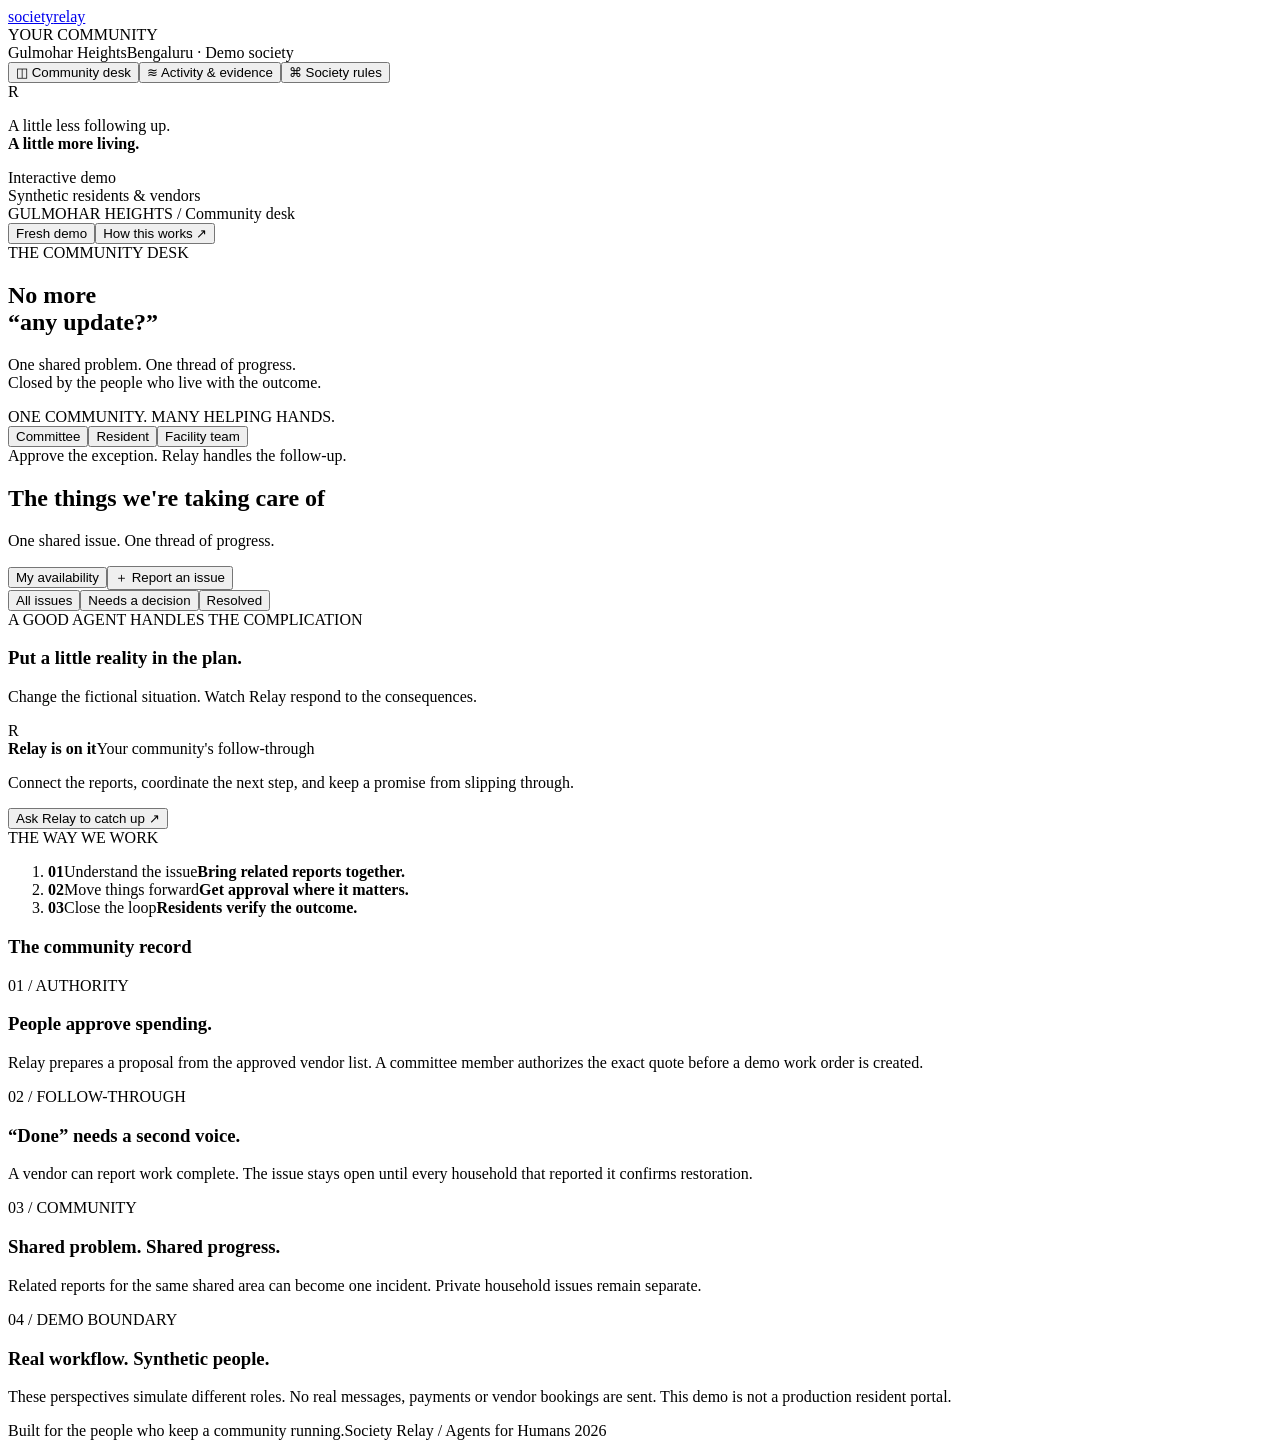
==== relay/static/index.html @ 0a7475ea "Build Society Relay with verified community maintenance workflows" ====
<!doctype html>
<html lang="en"><head><meta charset="utf-8"><meta name="viewport" content="width=device-width,initial-scale=1"><meta name="theme-color" content="#112b37"><title>Society Relay · A little less following up</title><link rel="icon" href="/static/mark.svg" type="image/svg+xml"><link rel="stylesheet" href="/static/style.css"><script defer src="/static/app.js"></script></head>
<body>
<aside class="sidebar"><a class="brand" href="/" aria-label="Society Relay home"><img src="/static/mark.svg" alt=""><span>society<span class="brand-light">relay</span></span></a><div class="society-label">YOUR COMMUNITY</div><div class="society-name">Gulmohar Heights<span>Bengaluru · Demo society</span></div><nav><button class="nav active" data-view="overview"><span>◫</span> Community desk</button><button class="nav" data-view="activity"><span>≋</span> Activity & evidence</button><button class="nav" data-view="policy"><span>⌘</span> Society rules</button></nav><div class="sidebar-bottom"><div class="relay-mark">R</div><p>A little less following up.<br><strong>A little more living.</strong></p><div class="demo-note">Interactive demo<br>Synthetic residents & vendors</div></div></aside>
<main><header class="topbar"><div><span class="eyebrow">GULMOHAR HEIGHTS</span><span class="crumb"> / Community desk</span></div><div class="toolbar-actions"><button class="outline compact" id="new-demo-btn">Fresh demo</button><button class="outline compact" id="guide-btn">How this works <span>↗</span></button></div></header>
<section class="page-heading"><div><div class="eyebrow teal">THE COMMUNITY DESK</div><h1>No more<br><span>“any update?”</span></h1><p>One shared problem. One thread of progress.<br>Closed by the people who live with the outcome.</p></div><div class="building-art" aria-hidden="true"><div class="sun"></div><div class="building small"><i></i><i></i><i></i><i></i><i></i><i></i></div><div class="building tall"><i></i><i></i><i></i><i></i><i></i><i></i><i></i><i></i><i></i><i></i><i></i><i></i></div><div class="building medium"><i></i><i></i><i></i><i></i><i></i><i></i><i></i><i></i><i></i></div><div class="ground"></div><span>ONE COMMUNITY. MANY HELPING HANDS.</span></div></section>
<div class="workspace-toolbar"><div class="roles" aria-label="Demo perspective"><button class="selected" data-role="committee">Committee</button><button data-role="resident">Resident</button><button data-role="vendor">Facility team</button></div><div class="role-hint" id="role-hint">Approve the exception. Relay handles the follow-up.</div></div>
<section class="metrics" id="metrics" aria-label="Community summary"></section>
<div class="content-head"><div><h2 id="view-title">The things we're taking care of</h2><p id="view-subtitle">One shared issue. One thread of progress.</p></div><div class="toolbar-actions"><button class="outline" id="availability-btn">My availability</button><button class="primary" id="report-btn">＋ Report an issue</button></div></div>
<div id="error" class="error hidden" role="alert"></div>
<section id="overview" class="view"><div class="workspace-grid"><div><div class="filters"><button class="selected" data-filter="all">All issues</button><button data-filter="decision">Needs a decision</button><button data-filter="resolved">Resolved</button></div><div id="incidents"></div><section class="stress-lab"><div class="eyebrow teal">A GOOD AGENT HANDLES THE COMPLICATION</div><h3>Put a little reality in the plan.</h3><p>Change the fictional situation. Watch Relay respond to the consequences.</p><div id="complications"></div></section></div><aside class="relay-panel"><div class="panel-label"><span class="relay-icon">R</span><div><strong>Relay is on it</strong><span id="agent-status">Your community's follow-through</span></div></div><p id="agent-description">Connect the reports, coordinate the next step, and keep a promise from slipping through.</p><button id="agent-btn" class="outline full">Ask Relay to catch up <span>↗</span></button><div id="agent-team" class="agent-team"></div><div class="divider"></div><div class="eyebrow">THE WAY WE WORK</div><ol class="principles"><li><b>01</b><span>Understand the issue<strong>Bring related reports together.</strong></span></li><li><b>02</b><span>Move things forward<strong>Get approval where it matters.</strong></span></li><li><b>03</b><span>Close the loop<strong>Residents verify the outcome.</strong></span></li></ol><div class="provider" id="provider"></div></aside></div></section>
<section id="activity" class="view hidden"><div id="runs"></div><h3 class="section-label">The community record</h3><div id="all-events"></div></section>
<section id="policy" class="view hidden"><div class="policy-grid"><article><span>01 / AUTHORITY</span><h3>People approve spending.</h3><p>Relay prepares a proposal from the approved vendor list. A committee member authorizes the exact quote before a demo work order is created.</p></article><article><span>02 / FOLLOW-THROUGH</span><h3>“Done” needs a second voice.</h3><p>A vendor can report work complete. The issue stays open until every household that reported it confirms restoration.</p></article><article><span>03 / COMMUNITY</span><h3>Shared problem. Shared progress.</h3><p>Related reports for the same shared area can become one incident. Private household issues remain separate.</p></article><article><span>04 / DEMO BOUNDARY</span><h3>Real workflow. Synthetic people.</h3><p>These perspectives simulate different roles. No real messages, payments or vendor bookings are sent. This demo is not a production resident portal.</p></article></div></section>
<footer><span>Built for the people who keep a community running.</span><span>Society Relay / Agents for Humans 2026</span></footer></main>
<dialog id="report-dialog"><form id="report-form"><div class="dialog-head"><div><span class="eyebrow teal">LET'S GET IT SORTED</span><h2>What needs attention?</h2></div><button type="button" class="icon-btn" data-close="report-dialog" aria-label="Close report form">×</button></div><label>Your apartment<input name="unit" value="A-304" maxlength="20" required pattern="[A-Za-z0-9 -]+"></label><div class="form-row"><label>Area<select name="area"><option>Tower A</option><option>Tower B</option><option>Clubhouse</option><option>My apartment</option></select></label><label>Category<select name="category"><option value="water">Water supply</option><option value="electricity">Electrical</option><option value="general">General maintenance</option></select></label></div><label>Who does this affect?<select name="scope"><option value="shared">A shared community area</option><option value="private">Just my household</option></select></label><label>Tell us what's happening<textarea name="text" minlength="12" maxlength="1200" placeholder="For example: There's no water in Tower A this morning. Both kitchen and bathroom taps are dry." required rows="4"></textarea></label><p class="form-note">Use fictional information in this public demo.</p><button class="primary full" type="submit">Send to the community desk →</button></form></dialog>
<dialog id="detail-dialog"><div id="detail-content"></div></dialog>
<dialog id="guide-dialog"><div class="dialog-head"><div><span class="eyebrow teal">TAKE A LOOK AROUND</span><h2>One issue. Three perspectives.</h2></div><button class="icon-btn" data-close="guide-dialog" aria-label="Close guide">×</button></div><p>Load the water-supply example, then let Relay connect the reports and prepare a proposal.</p><ol class="guide-steps"><li><strong>Committee:</strong> review and approve the fixed quote.</li><li><strong>Facility team:</strong> report a delay and let Relay catch it, or report completed work.</li><li><strong>Resident:</strong> confirm restoration for each reporting household. Only then does the issue close.</li></ol><p>Activity & evidence shows actual tool calls and distinguishes a live AI model from test fixtures. All people, quotes and work orders are synthetic.</p><button class="primary full" data-close="guide-dialog">Let's try it →</button></dialog>
<dialog id="availability-dialog"><form id="availability-form"><div class="dialog-head"><div><span class="eyebrow teal">A VISIT THAT WORKS FOR YOU</span><h2>When does a visit work for you?</h2></div><button type="button" class="icon-btn" data-close="availability-dialog" aria-label="Close availability">×</button></div><label>Demo household<select name="unit"><option>A-304</option><option>A-502</option></select></label><p class="form-note">Tomorrow · Asia/Kolkata. Choose every time that works. Relay finds the overlap with other households and the maintenance team.</p><div class="availability-choices"><label><input type="checkbox" name="slot" value="morning">10:00–11:00</label><label><input type="checkbox" name="slot" value="midday">12:00–13:00</label><label><input type="checkbox" name="slot" value="afternoon">15:00–16:00</label><label><input type="checkbox" name="slot" value="evening">17:00–18:00</label></div><p class="form-note">The society's quiet-hour rule excludes midday visits, even if a resident selects one.</p><button class="primary full">Save & replan the shared visit →</button></form></dialog><div id="toast" class="toast hidden" role="status"></div>
</body></html>
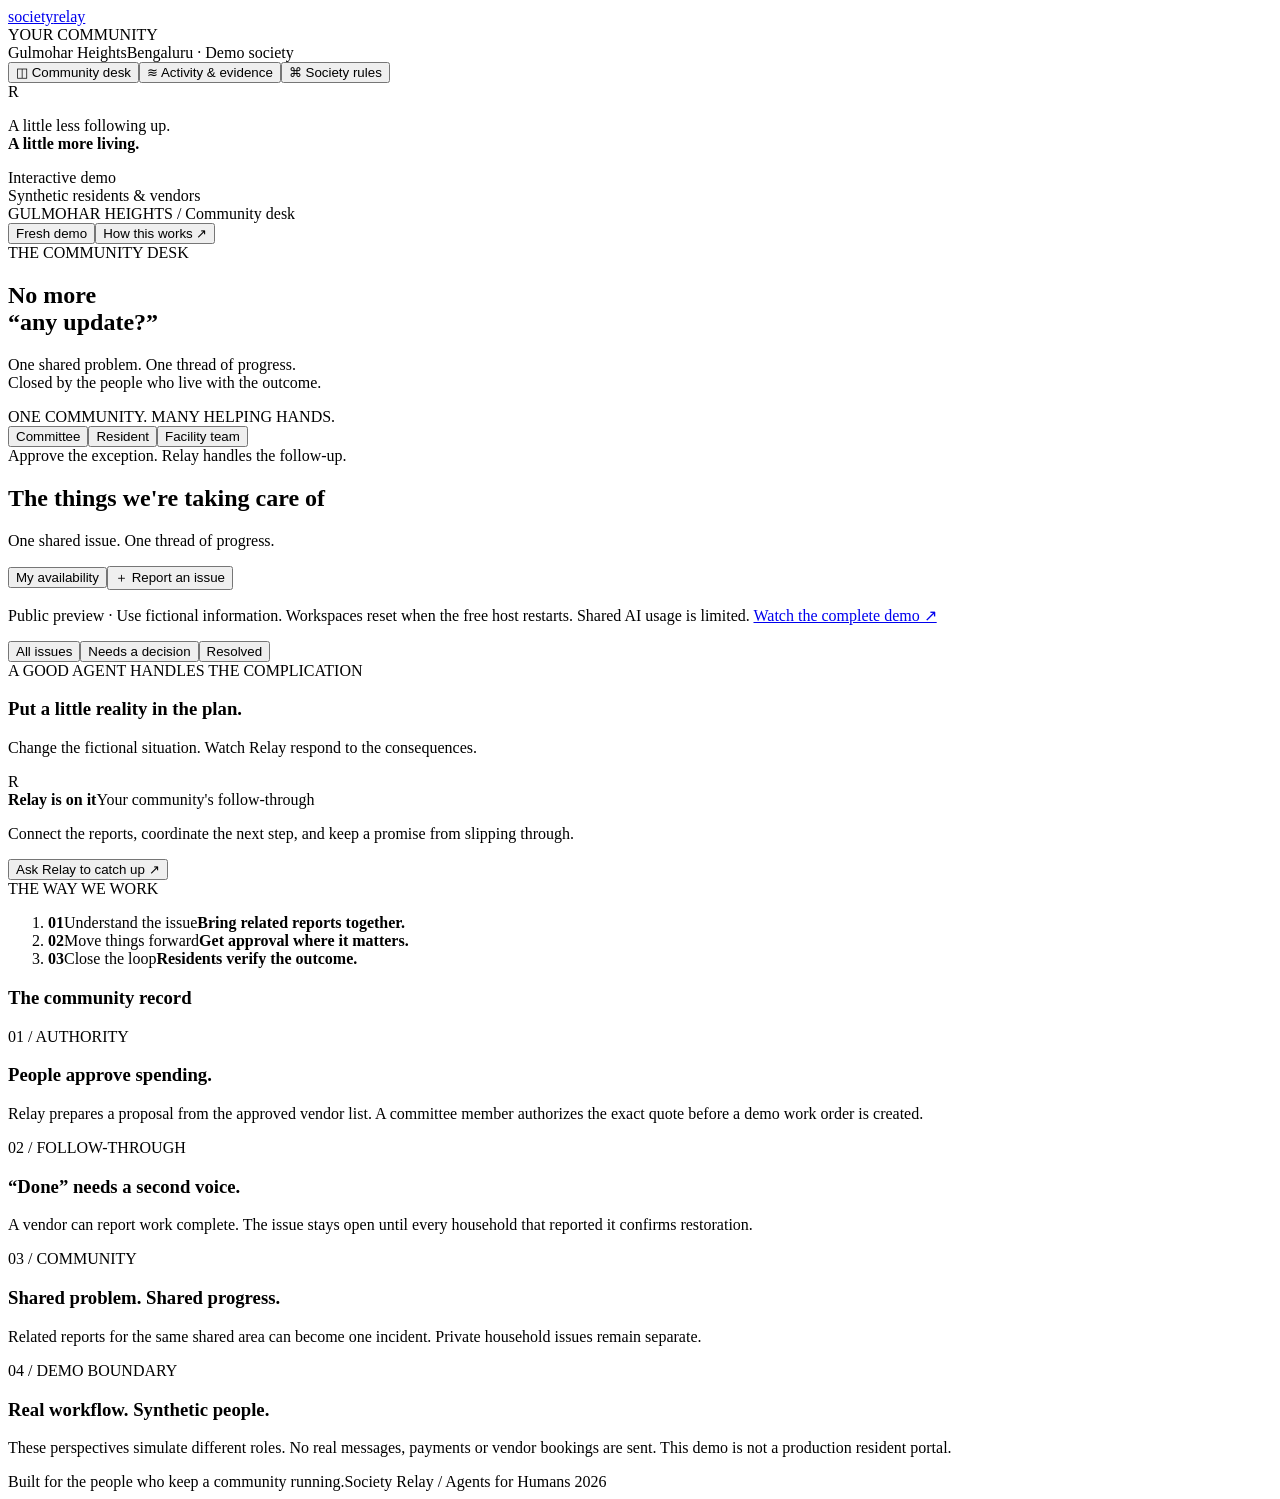
==== commit 2f47bddf: "Bound public demo usage and disclose ephemeral hosting" ====
--- a/relay/static/index.html
+++ b/relay/static/index.html
@@ -7,6 +7,7 @@
 <div class="workspace-toolbar"><div class="roles" aria-label="Demo perspective"><button class="selected" data-role="committee">Committee</button><button data-role="resident">Resident</button><button data-role="vendor">Facility team</button></div><div class="role-hint" id="role-hint">Approve the exception. Relay handles the follow-up.</div></div>
 <section class="metrics" id="metrics" aria-label="Community summary"></section>
 <div class="content-head"><div><h2 id="view-title">The things we're taking care of</h2><p id="view-subtitle">One shared issue. One thread of progress.</p></div><div class="toolbar-actions"><button class="outline" id="availability-btn">My availability</button><button class="primary" id="report-btn">＋ Report an issue</button></div></div>
+<p id="hosting-note" class="form-note hidden">Public preview · Use fictional information. Workspaces reset when the free host restarts. Shared AI usage is limited. <a href="https://youtu.be/UXrkD4t4G3Y" target="_blank" rel="noopener">Watch the complete demo ↗</a></p>
 <div id="error" class="error hidden" role="alert"></div>
 <section id="overview" class="view"><div class="workspace-grid"><div><div class="filters"><button class="selected" data-filter="all">All issues</button><button data-filter="decision">Needs a decision</button><button data-filter="resolved">Resolved</button></div><div id="incidents"></div><section class="stress-lab"><div class="eyebrow teal">A GOOD AGENT HANDLES THE COMPLICATION</div><h3>Put a little reality in the plan.</h3><p>Change the fictional situation. Watch Relay respond to the consequences.</p><div id="complications"></div></section></div><aside class="relay-panel"><div class="panel-label"><span class="relay-icon">R</span><div><strong>Relay is on it</strong><span id="agent-status">Your community's follow-through</span></div></div><p id="agent-description">Connect the reports, coordinate the next step, and keep a promise from slipping through.</p><button id="agent-btn" class="outline full">Ask Relay to catch up <span>↗</span></button><div id="agent-team" class="agent-team"></div><div class="divider"></div><div class="eyebrow">THE WAY WE WORK</div><ol class="principles"><li><b>01</b><span>Understand the issue<strong>Bring related reports together.</strong></span></li><li><b>02</b><span>Move things forward<strong>Get approval where it matters.</strong></span></li><li><b>03</b><span>Close the loop<strong>Residents verify the outcome.</strong></span></li></ol><div class="provider" id="provider"></div></aside></div></section>
 <section id="activity" class="view hidden"><div id="runs"></div><h3 class="section-label">The community record</h3><div id="all-events"></div></section>
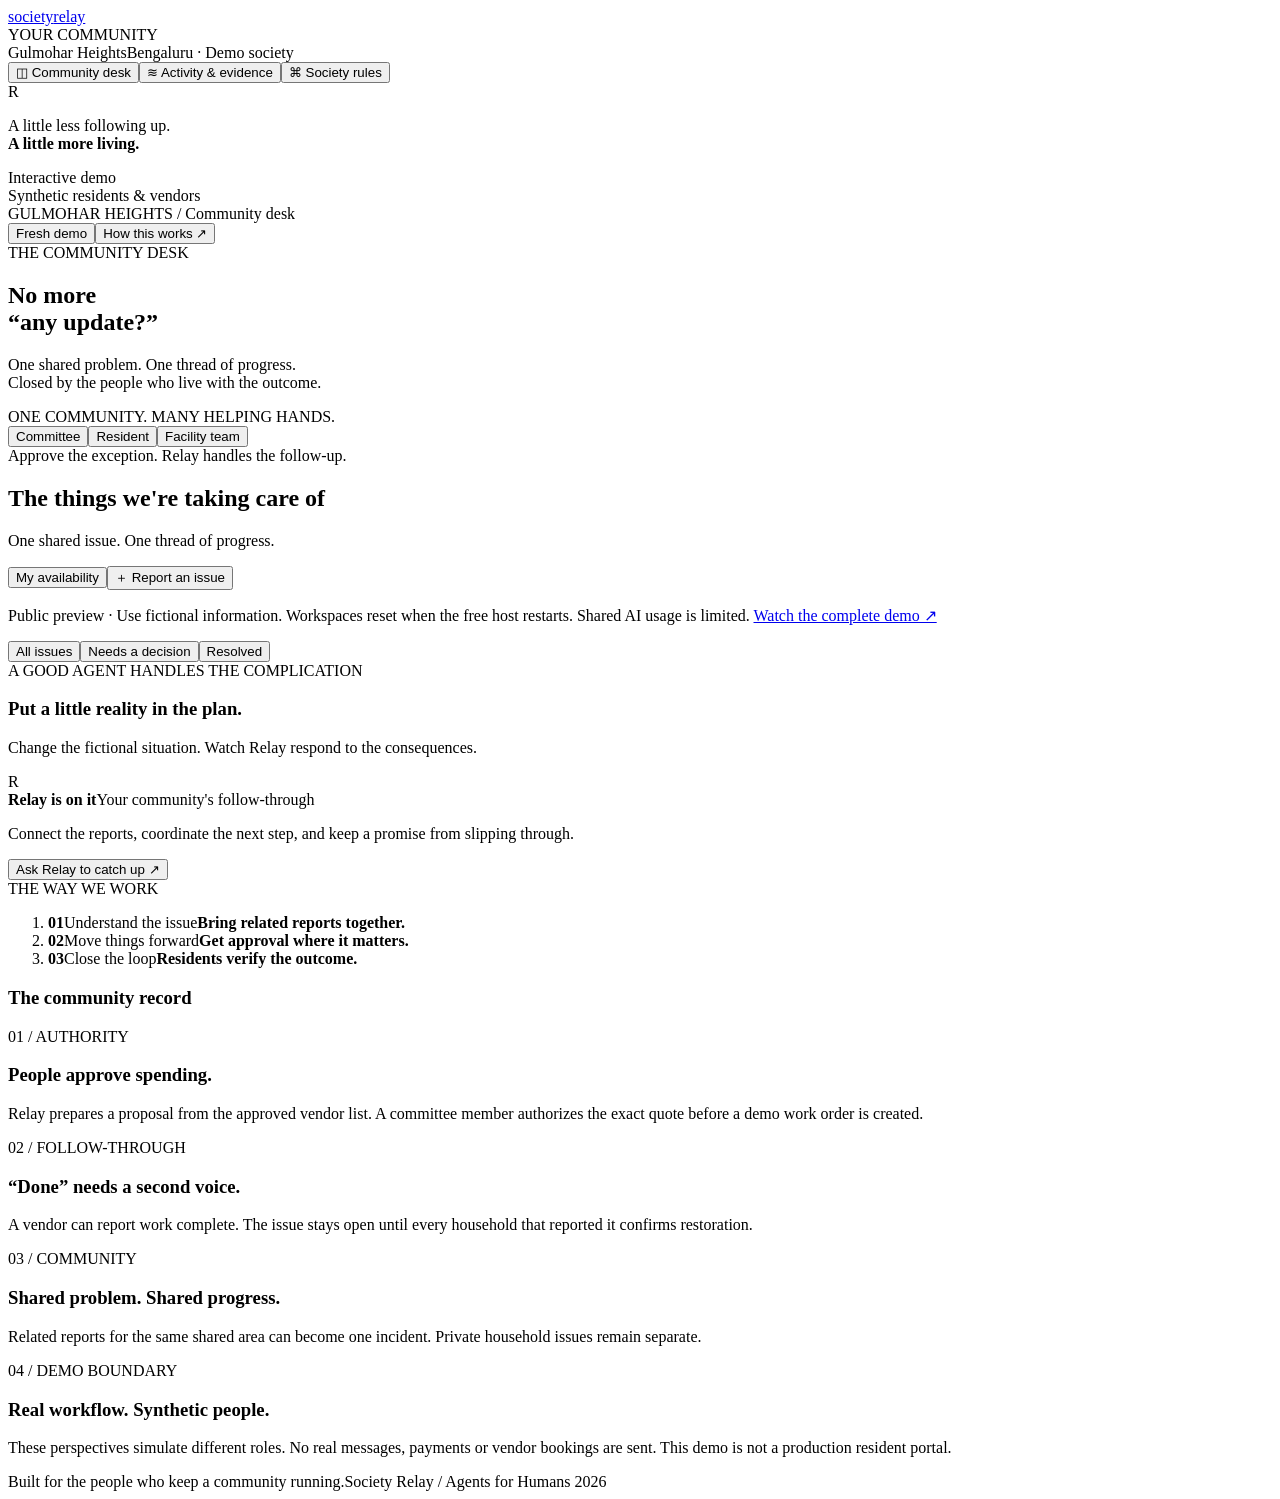
==== commit fe2f67e2: "Publish verified AWS deployment and scheduled agent evidence" ====
--- a/relay/static/index.html
+++ b/relay/static/index.html
@@ -7,7 +7,7 @@
 <div class="workspace-toolbar"><div class="roles" aria-label="Demo perspective"><button class="selected" data-role="committee">Committee</button><button data-role="resident">Resident</button><button data-role="vendor">Facility team</button></div><div class="role-hint" id="role-hint">Approve the exception. Relay handles the follow-up.</div></div>
 <section class="metrics" id="metrics" aria-label="Community summary"></section>
 <div class="content-head"><div><h2 id="view-title">The things we're taking care of</h2><p id="view-subtitle">One shared issue. One thread of progress.</p></div><div class="toolbar-actions"><button class="outline" id="availability-btn">My availability</button><button class="primary" id="report-btn">＋ Report an issue</button></div></div>
-<p id="hosting-note" class="form-note hidden">Public preview · Use fictional information. Workspaces reset when the free host restarts. Shared AI usage is limited. <a href="https://youtu.be/UXrkD4t4G3Y" target="_blank" rel="noopener">Watch the complete demo ↗</a></p>
+<p id="hosting-note" class="form-note hidden">Public preview · Use fictional information. <span id="storage-note">Workspaces reset when the free host restarts.</span> Shared AI usage is limited. <a href="https://youtu.be/UXrkD4t4G3Y" target="_blank" rel="noopener">Watch the complete demo ↗</a></p>
 <div id="error" class="error hidden" role="alert"></div>
 <section id="overview" class="view"><div class="workspace-grid"><div><div class="filters"><button class="selected" data-filter="all">All issues</button><button data-filter="decision">Needs a decision</button><button data-filter="resolved">Resolved</button></div><div id="incidents"></div><section class="stress-lab"><div class="eyebrow teal">A GOOD AGENT HANDLES THE COMPLICATION</div><h3>Put a little reality in the plan.</h3><p>Change the fictional situation. Watch Relay respond to the consequences.</p><div id="complications"></div></section></div><aside class="relay-panel"><div class="panel-label"><span class="relay-icon">R</span><div><strong>Relay is on it</strong><span id="agent-status">Your community's follow-through</span></div></div><p id="agent-description">Connect the reports, coordinate the next step, and keep a promise from slipping through.</p><button id="agent-btn" class="outline full">Ask Relay to catch up <span>↗</span></button><div id="agent-team" class="agent-team"></div><div class="divider"></div><div class="eyebrow">THE WAY WE WORK</div><ol class="principles"><li><b>01</b><span>Understand the issue<strong>Bring related reports together.</strong></span></li><li><b>02</b><span>Move things forward<strong>Get approval where it matters.</strong></span></li><li><b>03</b><span>Close the loop<strong>Residents verify the outcome.</strong></span></li></ol><div class="provider" id="provider"></div></aside></div></section>
 <section id="activity" class="view hidden"><div id="runs"></div><h3 class="section-label">The community record</h3><div id="all-events"></div></section>
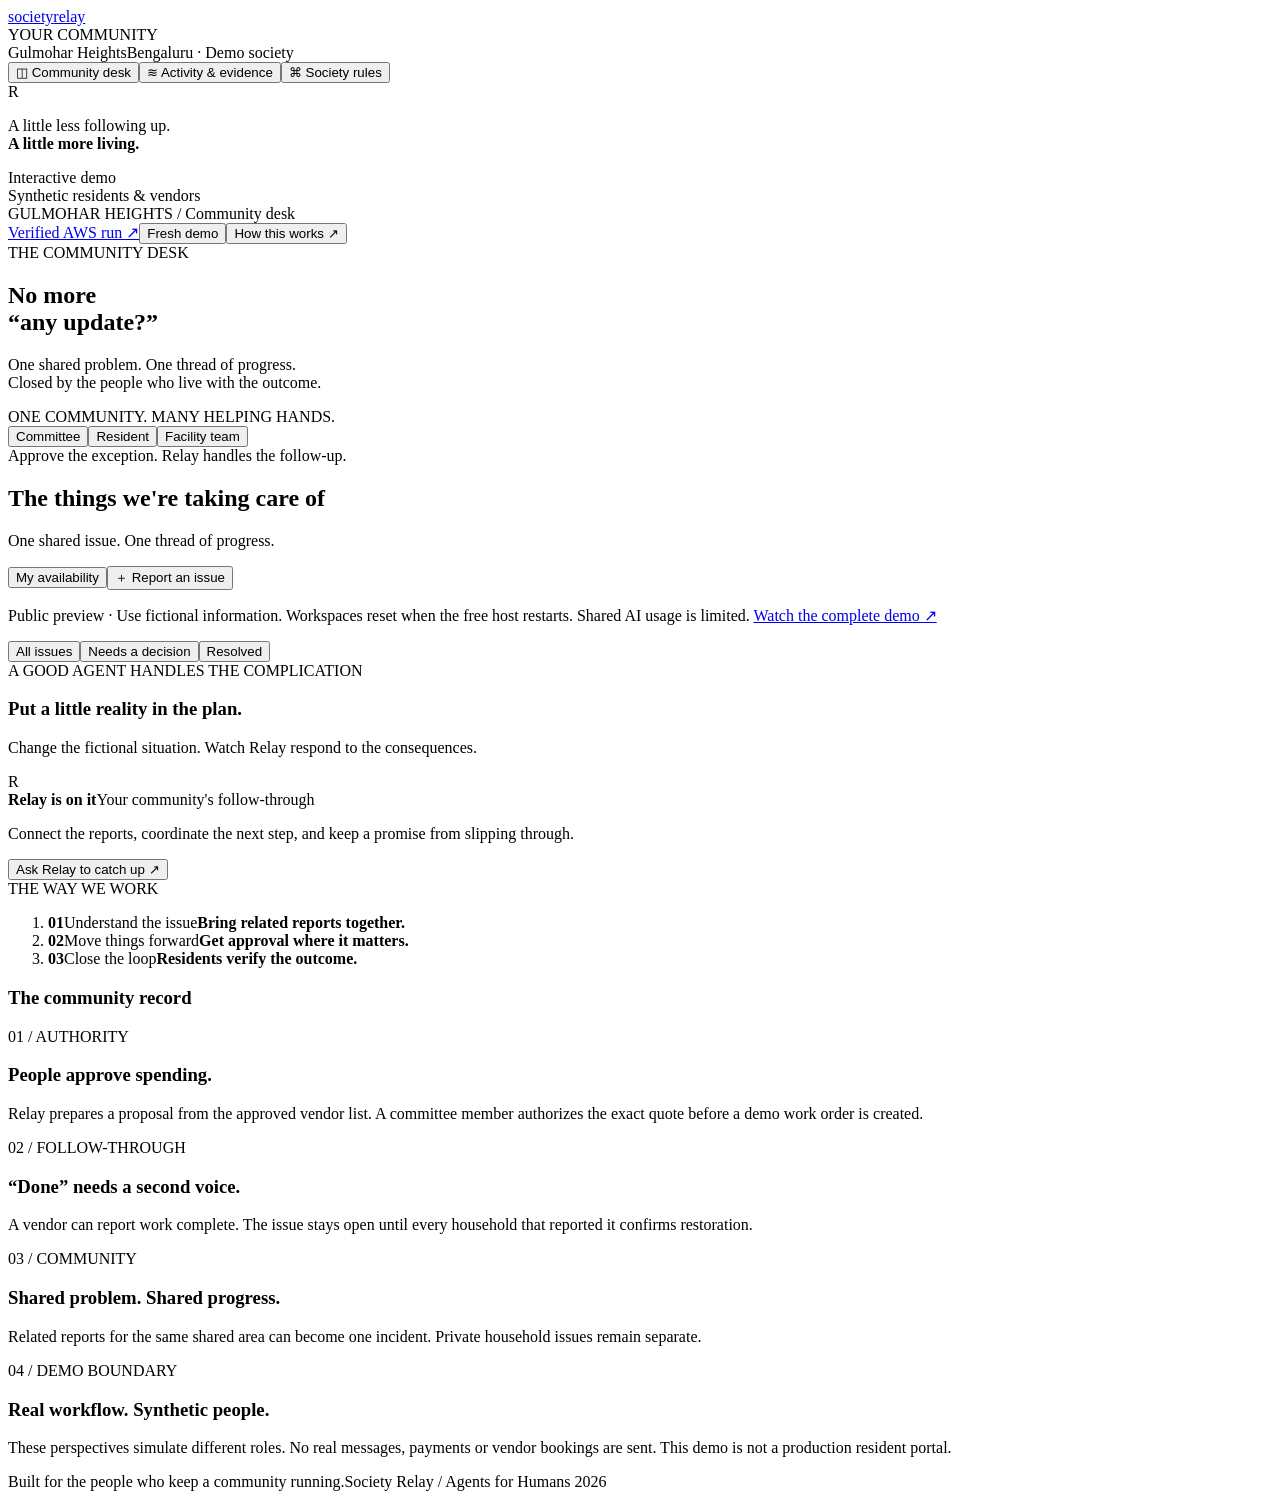
==== commit 1230a5f3: "Publish a replay of the verified AWS repair and its decision evidence" ====
--- a/relay/static/index.html
+++ b/relay/static/index.html
@@ -1,9 +1,10 @@
 <!doctype html>
-<html lang="en"><head><meta charset="utf-8"><meta name="viewport" content="width=device-width,initial-scale=1"><meta name="theme-color" content="#112b37"><title>Society Relay · A little less following up</title><link rel="icon" href="/static/mark.svg" type="image/svg+xml"><link rel="stylesheet" href="/static/style.css"><script defer src="/static/app.js"></script></head>
+<html lang="en"><head><meta charset="utf-8"><meta name="viewport" content="width=device-width,initial-scale=1"><meta name="theme-color" content="#112b37"><title>Society Relay · A little less following up</title><link rel="icon" href="/static/mark.svg" type="image/svg+xml"><link rel="stylesheet" href="/static/style.css"><script defer src="/static/journey.js"></script><script defer src="/static/app.js"></script></head>
 <body>
 <aside class="sidebar"><a class="brand" href="/" aria-label="Society Relay home"><img src="/static/mark.svg" alt=""><span>society<span class="brand-light">relay</span></span></a><div class="society-label">YOUR COMMUNITY</div><div class="society-name">Gulmohar Heights<span>Bengaluru · Demo society</span></div><nav><button class="nav active" data-view="overview"><span>◫</span> Community desk</button><button class="nav" data-view="activity"><span>≋</span> Activity & evidence</button><button class="nav" data-view="policy"><span>⌘</span> Society rules</button></nav><div class="sidebar-bottom"><div class="relay-mark">R</div><p>A little less following up.<br><strong>A little more living.</strong></p><div class="demo-note">Interactive demo<br>Synthetic residents & vendors</div></div></aside>
-<main><header class="topbar"><div><span class="eyebrow">GULMOHAR HEIGHTS</span><span class="crumb"> / Community desk</span></div><div class="toolbar-actions"><button class="outline compact" id="new-demo-btn">Fresh demo</button><button class="outline compact" id="guide-btn">How this works <span>↗</span></button></div></header>
-<section class="page-heading"><div><div class="eyebrow teal">THE COMMUNITY DESK</div><h1>No more<br><span>“any update?”</span></h1><p>One shared problem. One thread of progress.<br>Closed by the people who live with the outcome.</p></div><div class="building-art" aria-hidden="true"><div class="sun"></div><div class="building small"><i></i><i></i><i></i><i></i><i></i><i></i></div><div class="building tall"><i></i><i></i><i></i><i></i><i></i><i></i><i></i><i></i><i></i><i></i><i></i><i></i></div><div class="building medium"><i></i><i></i><i></i><i></i><i></i><i></i><i></i><i></i><i></i></div><div class="ground"></div><span>ONE COMMUNITY. MANY HELPING HANDS.</span></div></section>
+<main><header class="topbar"><div><span class="eyebrow">GULMOHAR HEIGHTS</span><span class="crumb"> / Community desk</span></div><div class="toolbar-actions"><a class="proof-shortcut" href="/static/repair.html">Verified AWS run ↗</a><button class="outline compact" id="new-demo-btn">Fresh demo</button><button class="outline compact" id="guide-btn">How this works <span>↗</span></button></div></header>
+<section class="page-heading"><div><div class="eyebrow teal">THE COMMUNITY DESK</div><h1>No more <br><span>“any update?”</span></h1><p>One shared problem. One thread of progress.<br>Closed by the people who live with the outcome.</p></div><div class="building-art" aria-hidden="true"><div class="sun"></div><div class="building small"><i></i><i></i><i></i><i></i><i></i><i></i></div><div class="building tall"><i></i><i></i><i></i><i></i><i></i><i></i><i></i><i></i><i></i><i></i><i></i><i></i></div><div class="building medium"><i></i><i></i><i></i><i></i><i></i><i></i><i></i><i></i><i></i></div><div class="ground"></div><span>ONE COMMUNITY. MANY HELPING HANDS.</span></div></section>
+<section id="journey" class="journey hidden" aria-label="Guided repair journey"></section>
 <div class="workspace-toolbar"><div class="roles" aria-label="Demo perspective"><button class="selected" data-role="committee">Committee</button><button data-role="resident">Resident</button><button data-role="vendor">Facility team</button></div><div class="role-hint" id="role-hint">Approve the exception. Relay handles the follow-up.</div></div>
 <section class="metrics" id="metrics" aria-label="Community summary"></section>
 <div class="content-head"><div><h2 id="view-title">The things we're taking care of</h2><p id="view-subtitle">One shared issue. One thread of progress.</p></div><div class="toolbar-actions"><button class="outline" id="availability-btn">My availability</button><button class="primary" id="report-btn">＋ Report an issue</button></div></div>
@@ -15,6 +16,6 @@
 <footer><span>Built for the people who keep a community running.</span><span>Society Relay / Agents for Humans 2026</span></footer></main>
 <dialog id="report-dialog"><form id="report-form"><div class="dialog-head"><div><span class="eyebrow teal">LET'S GET IT SORTED</span><h2>What needs attention?</h2></div><button type="button" class="icon-btn" data-close="report-dialog" aria-label="Close report form">×</button></div><label>Your apartment<input name="unit" value="A-304" maxlength="20" required pattern="[A-Za-z0-9 -]+"></label><div class="form-row"><label>Area<select name="area"><option>Tower A</option><option>Tower B</option><option>Clubhouse</option><option>My apartment</option></select></label><label>Category<select name="category"><option value="water">Water supply</option><option value="electricity">Electrical</option><option value="general">General maintenance</option></select></label></div><label>Who does this affect?<select name="scope"><option value="shared">A shared community area</option><option value="private">Just my household</option></select></label><label>Tell us what's happening<textarea name="text" minlength="12" maxlength="1200" placeholder="For example: There's no water in Tower A this morning. Both kitchen and bathroom taps are dry." required rows="4"></textarea></label><p class="form-note">Use fictional information in this public demo.</p><button class="primary full" type="submit">Send to the community desk →</button></form></dialog>
 <dialog id="detail-dialog"><div id="detail-content"></div></dialog>
-<dialog id="guide-dialog"><div class="dialog-head"><div><span class="eyebrow teal">TAKE A LOOK AROUND</span><h2>One issue. Three perspectives.</h2></div><button class="icon-btn" data-close="guide-dialog" aria-label="Close guide">×</button></div><p>Load the water-supply example, then let Relay connect the reports and prepare a proposal.</p><ol class="guide-steps"><li><strong>Committee:</strong> review and approve the fixed quote.</li><li><strong>Facility team:</strong> report a delay and let Relay catch it, or report completed work.</li><li><strong>Resident:</strong> confirm restoration for each reporting household. Only then does the issue close.</li></ol><p>Activity & evidence shows actual tool calls and distinguishes a live AI model from test fixtures. All people, quotes and work orders are synthetic.</p><button class="primary full" data-close="guide-dialog">Let's try it →</button></dialog>
+<dialog id="guide-dialog"><div class="dialog-head"><div><span class="eyebrow teal">TAKE A LOOK AROUND</span><h2>One issue. Three perspectives.</h2></div><button class="icon-btn" data-close="guide-dialog" aria-label="Close guide">×</button></div><p>Choose “Start the difficult repair” on the community desk. The guide offers one explicit human decision at a time: change availability, decline a request, approve a revised plan, and verify the result.</p><p><a href="/static/repair.html">Replay a complete verified AWS run</a> without waiting for a new model call.</p><ol class="guide-steps"><li><strong>Committee:</strong> review and approve the fixed quote.</li><li><strong>Facility team:</strong> report a delay and let Relay catch it, or report completed work.</li><li><strong>Resident:</strong> confirm restoration for each reporting household. Only then does the issue close.</li></ol><p>Activity & evidence shows actual tool calls and distinguishes a live AI model from test fixtures. All people, quotes and work orders are synthetic.</p><button class="primary full" data-close="guide-dialog">Let's try it →</button></dialog>
 <dialog id="availability-dialog"><form id="availability-form"><div class="dialog-head"><div><span class="eyebrow teal">A VISIT THAT WORKS FOR YOU</span><h2>When does a visit work for you?</h2></div><button type="button" class="icon-btn" data-close="availability-dialog" aria-label="Close availability">×</button></div><label>Demo household<select name="unit"><option>A-304</option><option>A-502</option></select></label><p class="form-note">Tomorrow · Asia/Kolkata. Choose every time that works. Relay finds the overlap with other households and the maintenance team.</p><div class="availability-choices"><label><input type="checkbox" name="slot" value="morning">10:00–11:00</label><label><input type="checkbox" name="slot" value="midday">12:00–13:00</label><label><input type="checkbox" name="slot" value="afternoon">15:00–16:00</label><label><input type="checkbox" name="slot" value="evening">17:00–18:00</label></div><p class="form-note">The society's quiet-hour rule excludes midday visits, even if a resident selects one.</p><button class="primary full">Save & replan the shared visit →</button></form></dialog><div id="toast" class="toast hidden" role="status"></div>
 </body></html>
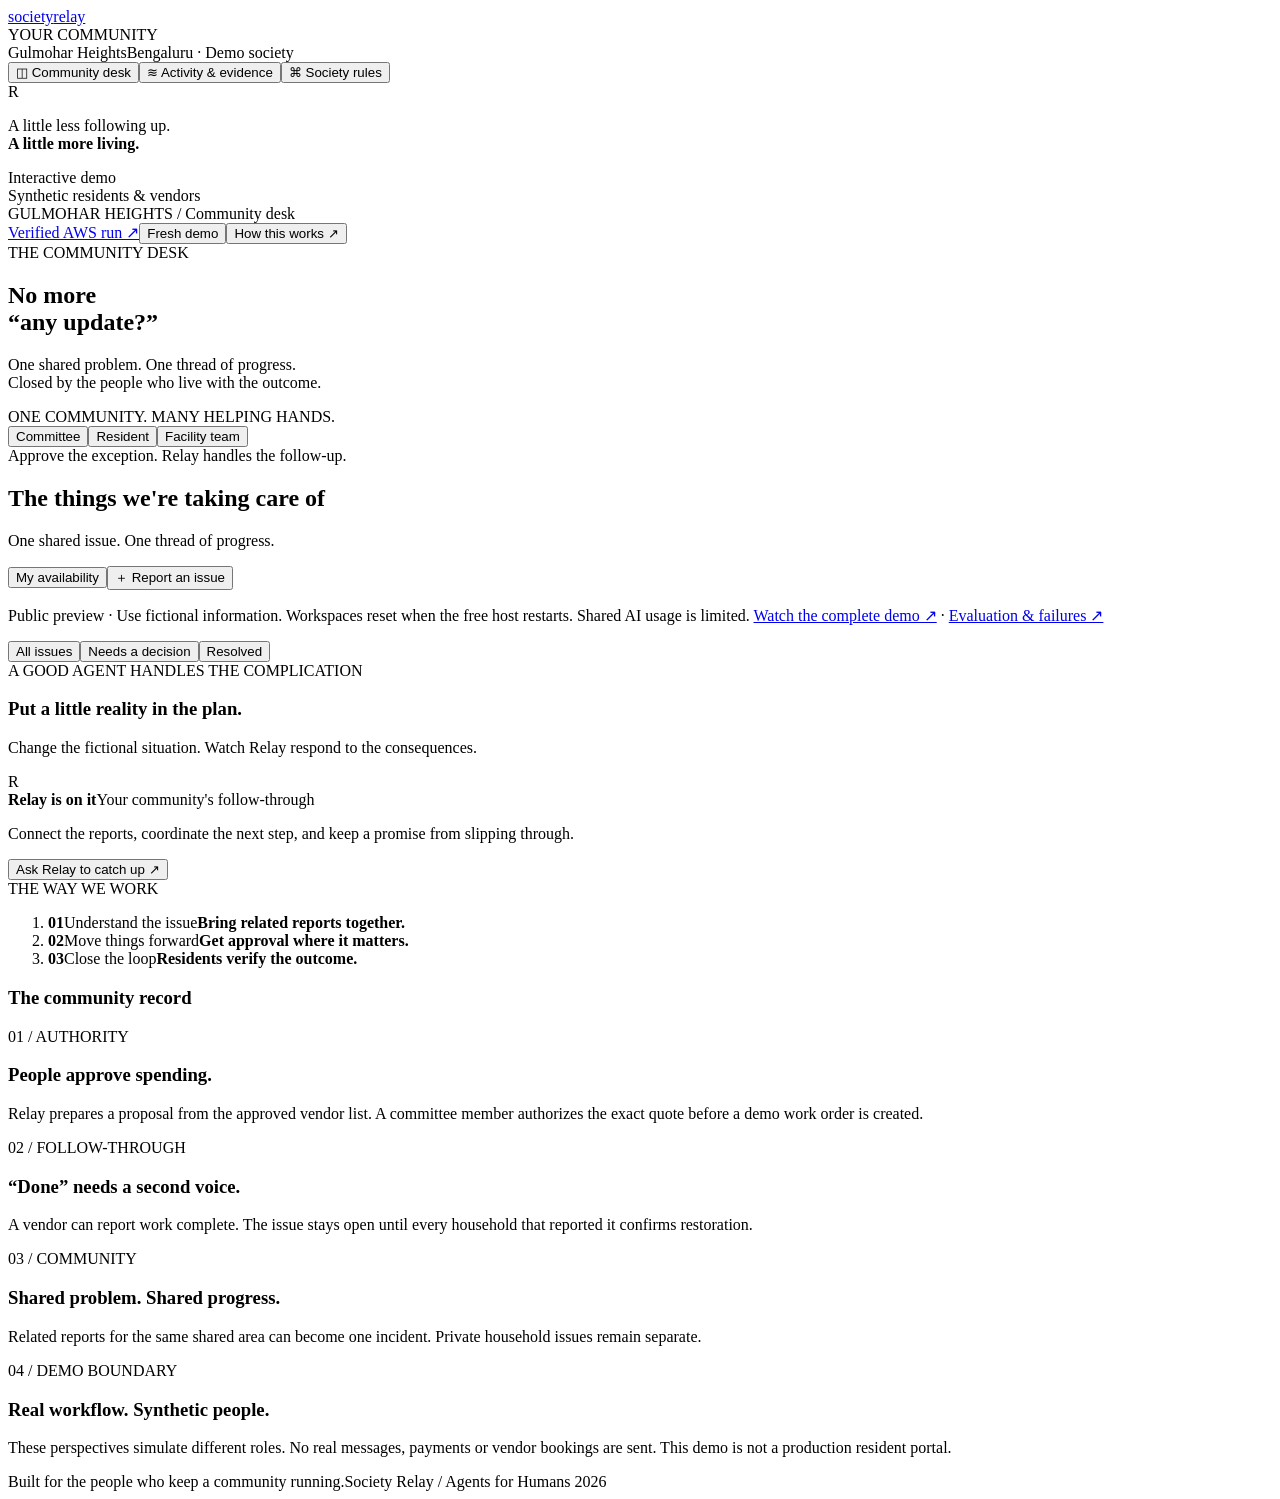
==== commit 7629fab5: "Publish frozen challenge results and current AWS demonstration" ====
--- a/relay/static/index.html
+++ b/relay/static/index.html
@@ -8,7 +8,7 @@
 <div class="workspace-toolbar"><div class="roles" aria-label="Demo perspective"><button class="selected" data-role="committee">Committee</button><button data-role="resident">Resident</button><button data-role="vendor">Facility team</button></div><div class="role-hint" id="role-hint">Approve the exception. Relay handles the follow-up.</div></div>
 <section class="metrics" id="metrics" aria-label="Community summary"></section>
 <div class="content-head"><div><h2 id="view-title">The things we're taking care of</h2><p id="view-subtitle">One shared issue. One thread of progress.</p></div><div class="toolbar-actions"><button class="outline" id="availability-btn">My availability</button><button class="primary" id="report-btn">＋ Report an issue</button></div></div>
-<p id="hosting-note" class="form-note hidden">Public preview · Use fictional information. <span id="storage-note">Workspaces reset when the free host restarts.</span> Shared AI usage is limited. <a href="https://youtu.be/UXrkD4t4G3Y" target="_blank" rel="noopener">Watch the complete demo ↗</a></p>
+<p id="hosting-note" class="form-note hidden">Public preview · Use fictional information. <span id="storage-note">Workspaces reset when the free host restarts.</span> Shared AI usage is limited. <a href="https://youtu.be/s1T4McXs63M" target="_blank" rel="noopener">Watch the complete demo ↗</a> · <a href="https://github.com/sarthakagrawal927/society-relay/tree/main/docs/evaluations/challenge-v1" target="_blank" rel="noopener">Evaluation &amp; failures ↗</a></p>
 <div id="error" class="error hidden" role="alert"></div>
 <section id="overview" class="view"><div class="workspace-grid"><div><div class="filters"><button class="selected" data-filter="all">All issues</button><button data-filter="decision">Needs a decision</button><button data-filter="resolved">Resolved</button></div><div id="incidents"></div><section class="stress-lab"><div class="eyebrow teal">A GOOD AGENT HANDLES THE COMPLICATION</div><h3>Put a little reality in the plan.</h3><p>Change the fictional situation. Watch Relay respond to the consequences.</p><div id="complications"></div></section></div><aside class="relay-panel"><div class="panel-label"><span class="relay-icon">R</span><div><strong>Relay is on it</strong><span id="agent-status">Your community's follow-through</span></div></div><p id="agent-description">Connect the reports, coordinate the next step, and keep a promise from slipping through.</p><button id="agent-btn" class="outline full">Ask Relay to catch up <span>↗</span></button><div id="agent-team" class="agent-team"></div><div class="divider"></div><div class="eyebrow">THE WAY WE WORK</div><ol class="principles"><li><b>01</b><span>Understand the issue<strong>Bring related reports together.</strong></span></li><li><b>02</b><span>Move things forward<strong>Get approval where it matters.</strong></span></li><li><b>03</b><span>Close the loop<strong>Residents verify the outcome.</strong></span></li></ol><div class="provider" id="provider"></div></aside></div></section>
 <section id="activity" class="view hidden"><div id="runs"></div><h3 class="section-label">The community record</h3><div id="all-events"></div></section>
